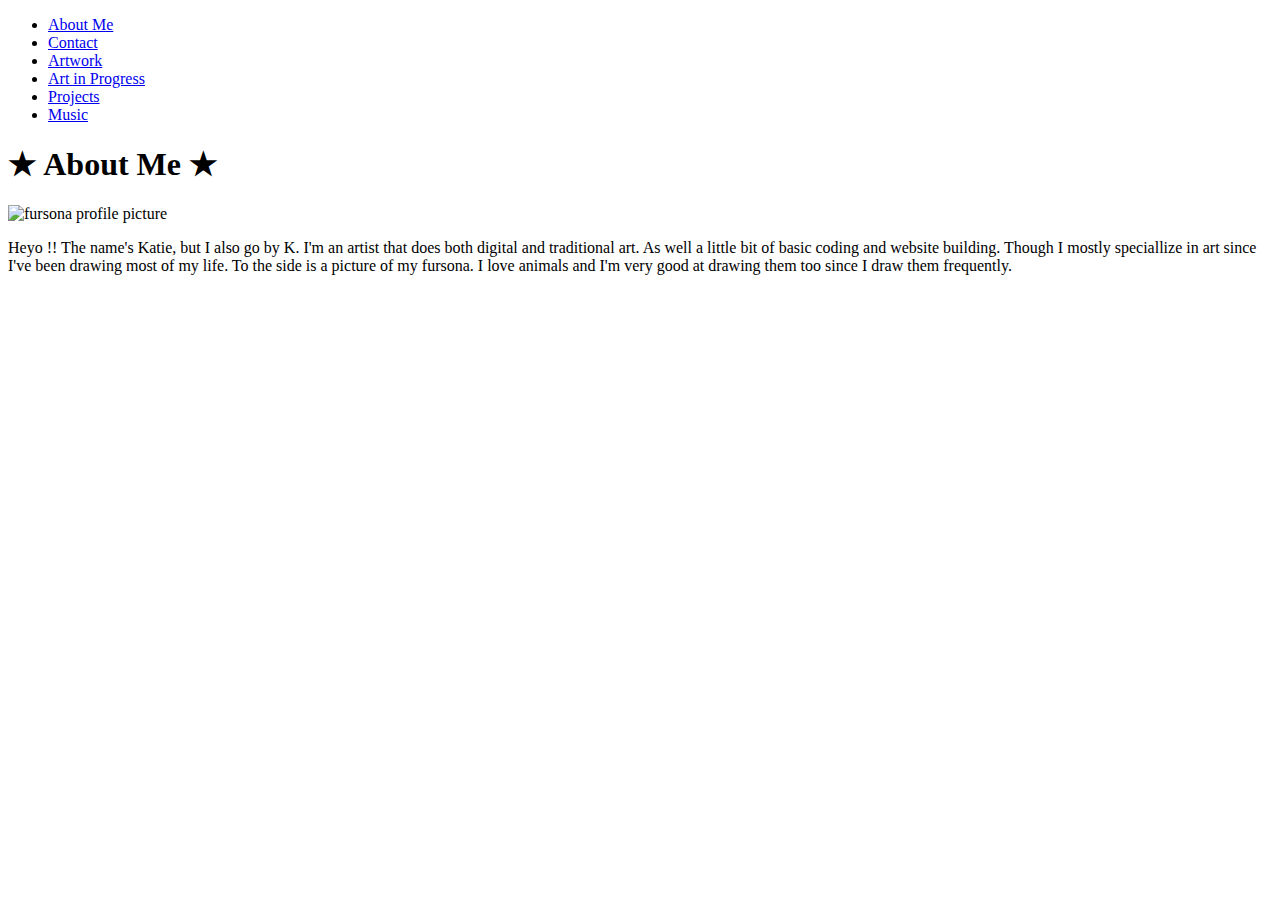
==== index.html @ fdef9e0f "initial commit" ====
<!DOCTYPE html>
<html lang="en">
<head>
<title>K's Portfolio - About Me</title>    
<link rel="stylesheet" href="style.css">
<meta charset="UTF-8">
</head>
<body>
<ul>
 <li><a class="active" href="index.html">About Me</a></li>
 <li><a href="Contact.html">Contact</a></li>
 <li><a href="Artwork.html">Artwork</a></li>
 <li><a href="Art-in-Progress.html">Art in Progress</a></li>
 <li><a href="Game-projects.html">Projects</a></li>
 <li><a href="Music.html">Music</a></li>
</ul>

<h1 class="Bio1">★ About Me ★</h1>

<img class="pfp" src="Me.png" alt="fursona profile picture" style="width:20%">

<p class="Bio2">Heyo !! The name's Katie, but I also go by K. I'm an artist that does both digital and traditional art.
As well a little bit of basic coding and website building.
Though I mostly speciallize in art since I've been drawing most of my life.
To the side is a picture of my fursona. I love animals and I'm very good at drawing them too since I draw them frequently.</p>

</body>
</html>
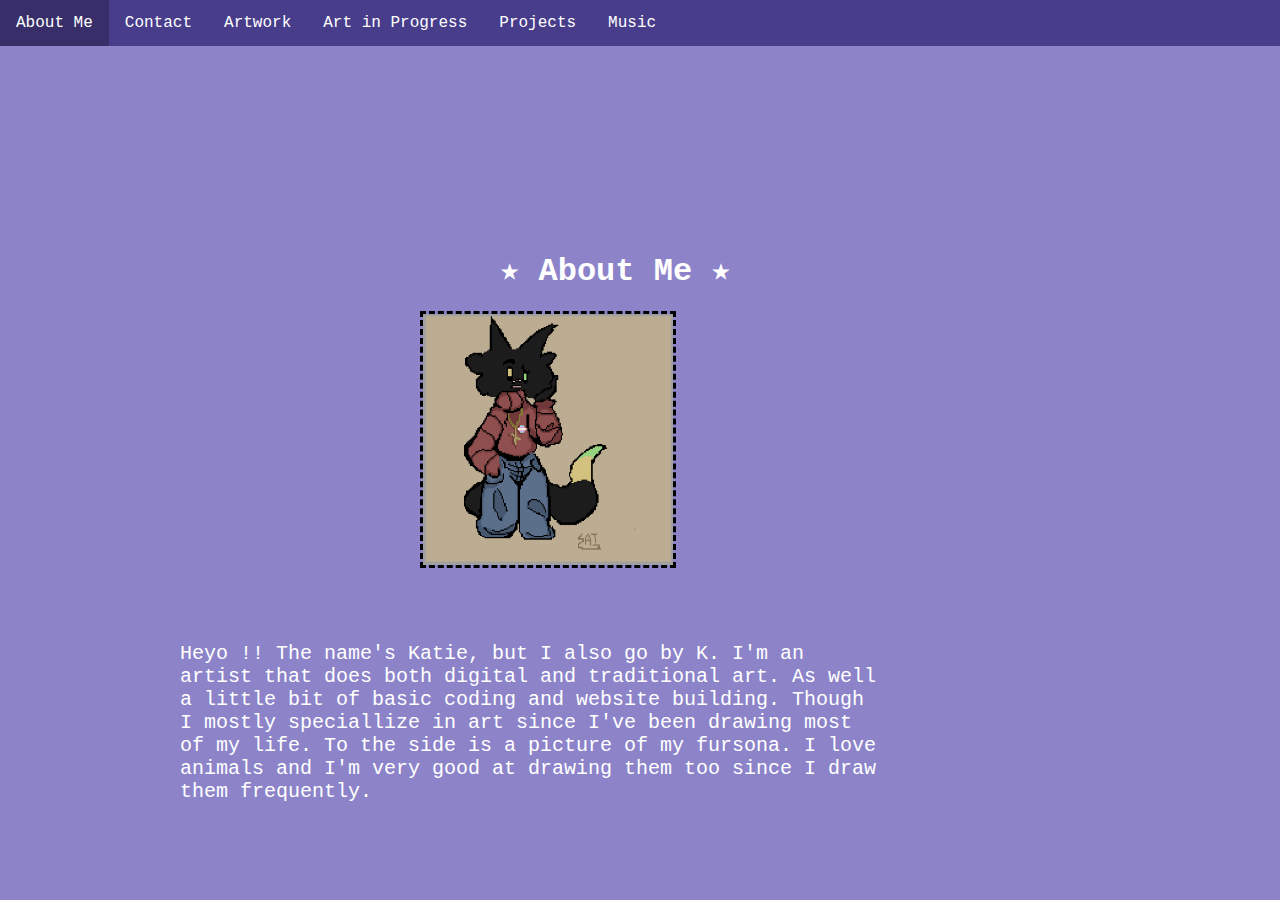
==== commit b65095ff: "commit 3" ====
--- a/index.html
+++ b/index.html
@@ -2,7 +2,7 @@
 <html lang="en">
 <head>
 <title>K's Portfolio - About Me</title>    
-<link rel="stylesheet" href="style.css">
+<link rel="stylesheet" href="Style.css">
 <meta charset="UTF-8">
 </head>
 <body>
--- a/Style.css
+++ b/Style.css
@@ -0,0 +1,107 @@
+body{background-color:#8c83c9;}
+
+body{margin:0;}
+
+ul{
+list-style-type:none;
+margin:0;
+padding:0;
+overflow:hidden;
+background-color:#483d8b;
+position:fixed;
+top:0;
+width:100%;}
+
+  li{float:left;}
+
+  li a{
+display:block;
+color:white;
+font-family:'courier new',monospace;
+text-align:center;
+padding:14px 16px;
+text-decoration:none;}
+
+li a:hover:not(.active)
+{background-color:#5346a0;}
+
+.active{background-color:#382f6a;}
+
+*{box-sizing:border-box;}
+
+.img-container{
+float:left;
+width:33.33%;
+padding:5px;}
+
+.thing2{
+margin-top:100px;}
+
+.clearfix::after{
+content:"";
+clear:both;
+display:table;}
+
+.Bio1{margin-top:250px;
+margin-left:500px;
+color:white;
+font-family:'Courier New', monospace;}
+
+.pfp{
+margin-left:420px;
+border:black dashed;}
+
+.Bio2{
+color:white;
+font-family:'Courier New', monospace;
+font-size:20px;
+float:right;
+margin-top:70px;
+margin-right:400px;
+max-width:700px;}
+
+.thing{
+margin-left:100px;
+margin-left:100px;}
+
+.thing3{
+margin-top:50px;
+text-align:center;
+font-family:'Courier New', monospace;
+color:white;}
+
+img{
+border:solid black;}
+
+img:hover{
+border:solid palevioletred;}
+
+.thing4{
+margin-left:500px;}
+
+.game{
+margin-left:550px;
+margin-bottom:20px;}
+
+.thing5{
+margin-left:650px;
+margin-right:200px;
+margin-top:20px;}
+
+.thing6{
+font-family:'Courier New', monospace;
+color:white;
+margin-left:850px;}
+
+.center{
+margin-left:800px;
+margin-right:200px;
+margin-top:20px;
+}
+
+iframe{
+  border-width: 0px;
+margin-right: 0px;
+margin-left: 0px;
+}
+
